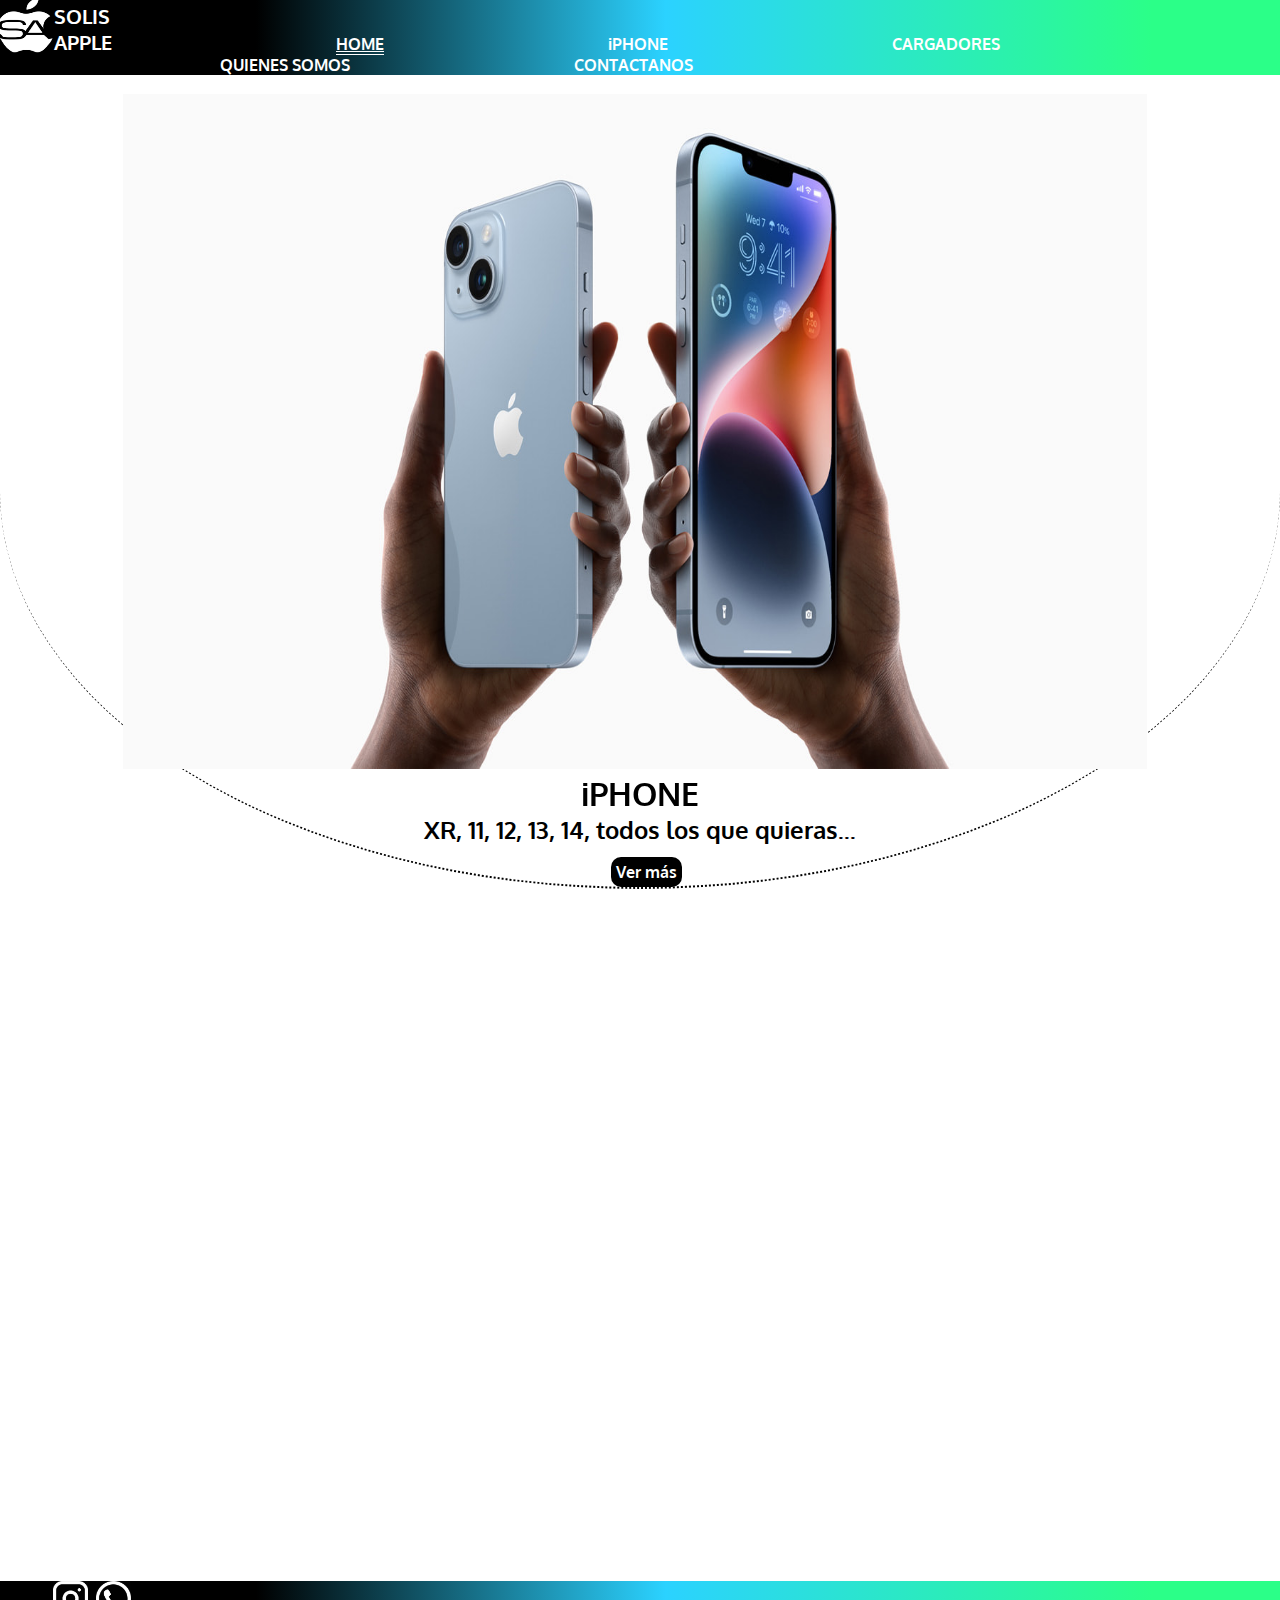
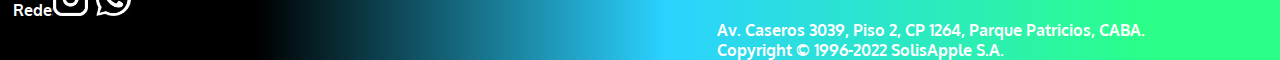
==== index.html @ 82153630 "agrero primeros archivos al repositorio" ====
<!DOCTYPE html>
<html lang="es">
<head>
    <meta charset="UTF-8">
    <meta http-equiv="X-UA-Compatible" content="IE=edge">
    <meta name="viewport" content="width=device-width, initial-scale=1.0">
    <title>Solis Apple</title>
    <link rel="preconnect" href="https://fonts.googleapis.com"><link rel="preconnect" href="https://fonts.gstatic.com" crossorigin><link href="https://fonts.googleapis.com/css2?family=Lato:ital,wght@0,100;0,300;0,400;0,700;0,900;1,100;1,300;1,400;1,700;1,900&family=Oxygen:wght@300;400;700&display=swap" rel="stylesheet">
    <link
    rel="stylesheet"
    href="https://cdnjs.cloudflare.com/ajax/libs/animate.css/4.1.1/animate.min.css"/>
    <link rel="stylesheet" href="./css/style.css">
    <link rel="shortcut icon" href="./assets/icons/logoSimple2.ico">
    <link href="https://unpkg.com/aos@2.3.1/dist/aos.css" rel="stylesheet">
</head>
<body>
    <header>
        <nav class="menu">
            <ul class="menu__lista">
                <li class="menu__ico">
                    <img src="./assets/icons/logoSimple2.ico" alt="Logo SolisApple" id="logoTop">
                </li>
                <li class="menu__titulo">
                    <h1>SOLIS<br>APPLE</h1>
                </li>
                <li class="menu__link active">
                    <a href="./index.html" target="_self">HOME</a>
                </li>
                <li class="menu__link">
                    <a href="./pages/iphone.html" target="_self">iPHONE</a>
                </li>
                <li class="menu__link">
                    <a href="./pages/cargadores.html" target="_self">CARGADORES</a>
                </li>
                <li class="menu__link">
                    <a href="./pages/quienes-somos.html" target="_self">QUIENES SOMOS</a>
                </li>
                <li class="menu__link">
                    <a href="./pages/contactanos.html" target="_self">CONTACTANOS</a>                        
                </li>
            </ul>
        </nav>
    </header>   
    <main>
        <div class="carta" >
            <img class="carta__img" src="./assets/images/iphone/14/14base.jpg" alt="iphone 14">
            <h1 class="carta__titulo">iPHONE</h1>
            <p class="carta__parrafo">XR, 11, 12, 13, 14, todos los que quieras...</p>
            <button class="carta__boton"><a href="./pages/iphone.html">Ver más</a></button>
        </div>
        <div class="carta" data-aos="fade-left">
            <img class="carta__img--cargador" src="./assets/images/cargador/cargador-blanco.jpg" alt="iphone 14">
            <h1 class="carta__titulo">CARGADORES</h1>
            <p class="carta__parrafo">LIGHTNING, INALAMBRICOS, todos los que quieras...</p>
            <button class="carta__boton"><a href="./pages/cargadores.html">Ver más</a></button>
        </div>
    </main>
    <footer>
        <section class="redes">
            <h2 class="redes__titulo">
                Redes: 
            </h2>
            <a href="https://www.instagram.com/solisapple_/" target="_blank">
                <img class="redes__logo" src="./assets/images/logos/instagramLogo.JPG" alt="logo instagram" >
            </a>
            <a href="https://www.instagram.com/solisapple_/" target="_blank">
                <img class="redes__logo" src="./assets/images/logos/wppLogo.ico" alt="logo instagram">                
            </a>    
        </section>
        <section class="direccion">
            <h2 class="footer__p">
                Av. Caseros 3039, Piso 2, CP 1264, Parque Patricios, CABA. <br>
                Copyright © 1996-2022 SolisApple S.A.
            </h2>
        </section>       
    </footer> 
    <script src="https://unpkg.com/aos@2.3.1/dist/aos.js"></script>
    <script>
        AOS.init();
    </script>
</body>
</html>
---- css/style.css ----
/* 
    .color1 { #090f13 };
    .color2 { #171f25 };
    .color3 { #752e2b };
    .color4 { #c90a02 };
    .color5 { #f2eab7 }; 
    font-family: 'Lato', sans-serif;
    font-family: 'Oxygen', sans-serif;
*/
    
/* base */
*{
    margin: 0;
    padding: 0;
    box-sizing: border-box;
    font-size: 16px; 
    font-weight: 700;
    text-decoration: none;
    font-family: 'Oxygen', sans-serif;
}

body {
    min-height: 200%;
    width: 100%;  
}

header {
    background-color: #000000;
    background-image: linear-gradient(90deg, #000000 20%, #2BD2FF 52%, #2BFF88 90%);
    height: 5%;
    max-width: 100%;
    color: white;
    position: sticky;
    top: 0;
}

main {
    background-color: white;
    height: 90%;
    color: black;
    max-width: 100%;
}

footer {
    background-color: #000000;
    background-image: linear-gradient(90deg, #000000 20%, #2BD2FF 52%, #2BFF88 90%);
    max-height: 5%;
    color: white;
    max-width: 100%;
    font-size: 0;
}

/* HADER TOP NAV */
.menu {
    list-style: none;
    height: 100%;
    max-width: 100%;
}
.menu__lista {
    height: 100%; 
    max-width: 100%;
    animate__fadeIn
}

.menu__titulo h1 {
    font-size: 20px;
    height: 100%;
    max-width: 100%;
  
}

.menu__lista li {
    display: inline-block;
    color: white;
    height: 100%;
    max-width: 100%;
    transition: transform 2seg;
}

.menu__lista li:hover {
    transform: scale(1.1);
}


.menu__link a, .carta__boton a {
    color: white;
    max-width: 100%;
}


.menu__link {
    height: 100%;
    margin-left: 220px;
    max-width: 100%;
}

.menu__link a:hover, 
.menu__link.active, .carta__boton a:hover{
    color: white;
    text-decoration: underline double;

}

#logoTop {
    width: 50px;
    height: 50px;
}
 
/* MAIN CARTAS */

.carta {
    height: 50%;
    width: 100%;
    max-width: 100%;
    margin-top: 1.5%;
    margin-bottom: 1%;
    border-color: black;
    border-style: dotted ;
    border-width: 0px 0px 2px 0px;
    border-radius: 100%;
    
}

.carta__img {
    height: 75vh;
    width: 80%;
    margin-left: 9.6vw;
    max-width: 100%;
}

.carta__titulo {
    text-align: center;
    color: black;
    font-size: 2rem;
    max-width: 100%;
    position: relative;
}


.carta__parrafo {
    text-align: center;
    color: black;
    font-size: 24px;
    max-width: 100%;
}

.carta__boton {
    margin-left: 47.7vw;
    margin-top: 12px;
    border: 0;
    background-color: black;
    color: white;
    padding: 5px;
    border-radius: 10px;
    max-width: 100%;
    transition: transform 2seg;
}

.carta__boton:hover {
    transform: scale(1.1);
}



.carta__img--cargador {
    height: 60vh;
    width: 40%;
    margin-left: 31vw;
}

/* FOOTER BOTTOM*/

.redes {
    display: inline-block;
    font-size: 0;
    width: 20%;
}

.redes__logo {
    width: 35px;
    height: 35px;
    font-size: 0;
    display: inline;
    margin-inline: 0.8%;
}

.redes__titulo {
    display: inline-block;
    font-size: 1rem;
    width: 15%; 
    margin-left: 5%;
}

.direccion {
    display: inline-block;
    font-size: 1rem;
    margin-left: 56%;
}
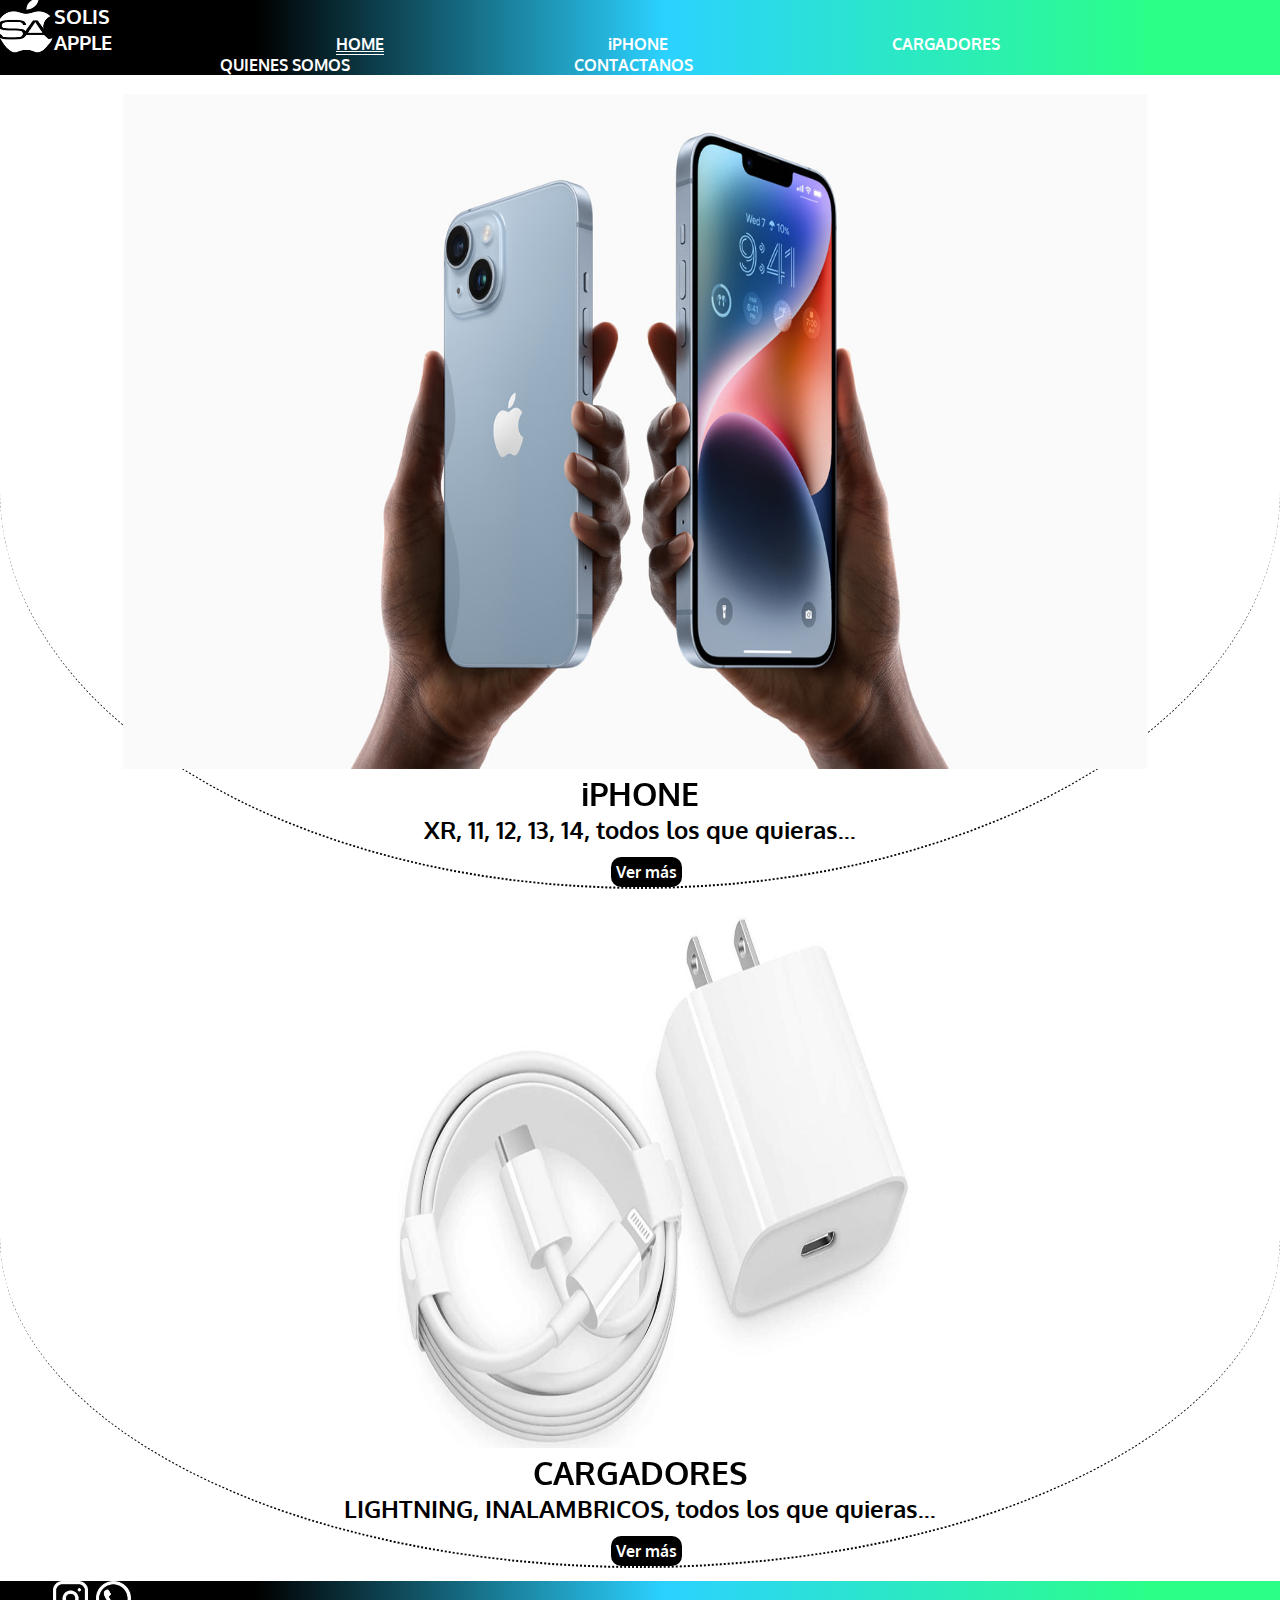
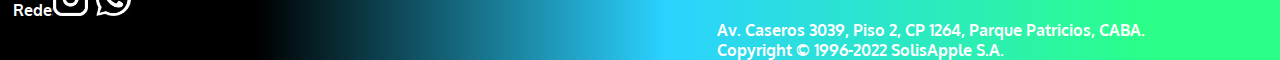
==== commit 3b1fa119: "guardado por las dudas" ====
--- a/index.html
+++ b/index.html
@@ -9,9 +9,9 @@
     <link
     rel="stylesheet"
     href="https://cdnjs.cloudflare.com/ajax/libs/animate.css/4.1.1/animate.min.css"/>
+    <link href="https://unpkg.com/aos@2.3.1/dist/aos.css" rel="stylesheet">
     <link rel="stylesheet" href="./css/style.css">
     <link rel="shortcut icon" href="./assets/icons/logoSimple2.ico">
-    <link href="https://unpkg.com/aos@2.3.1/dist/aos.css" rel="stylesheet">
 </head>
 <body>
     <header>
@@ -42,13 +42,13 @@
         </nav>
     </header>   
     <main>
-        <div class="carta" >
+        <div class="carta">
             <img class="carta__img" src="./assets/images/iphone/14/14base.jpg" alt="iphone 14">
             <h1 class="carta__titulo">iPHONE</h1>
             <p class="carta__parrafo">XR, 11, 12, 13, 14, todos los que quieras...</p>
             <button class="carta__boton"><a href="./pages/iphone.html">Ver más</a></button>
         </div>
-        <div class="carta" data-aos="fade-left">
+        <div class="carta">
             <img class="carta__img--cargador" src="./assets/images/cargador/cargador-blanco.jpg" alt="iphone 14">
             <h1 class="carta__titulo">CARGADORES</h1>
             <p class="carta__parrafo">LIGHTNING, INALAMBRICOS, todos los que quieras...</p>
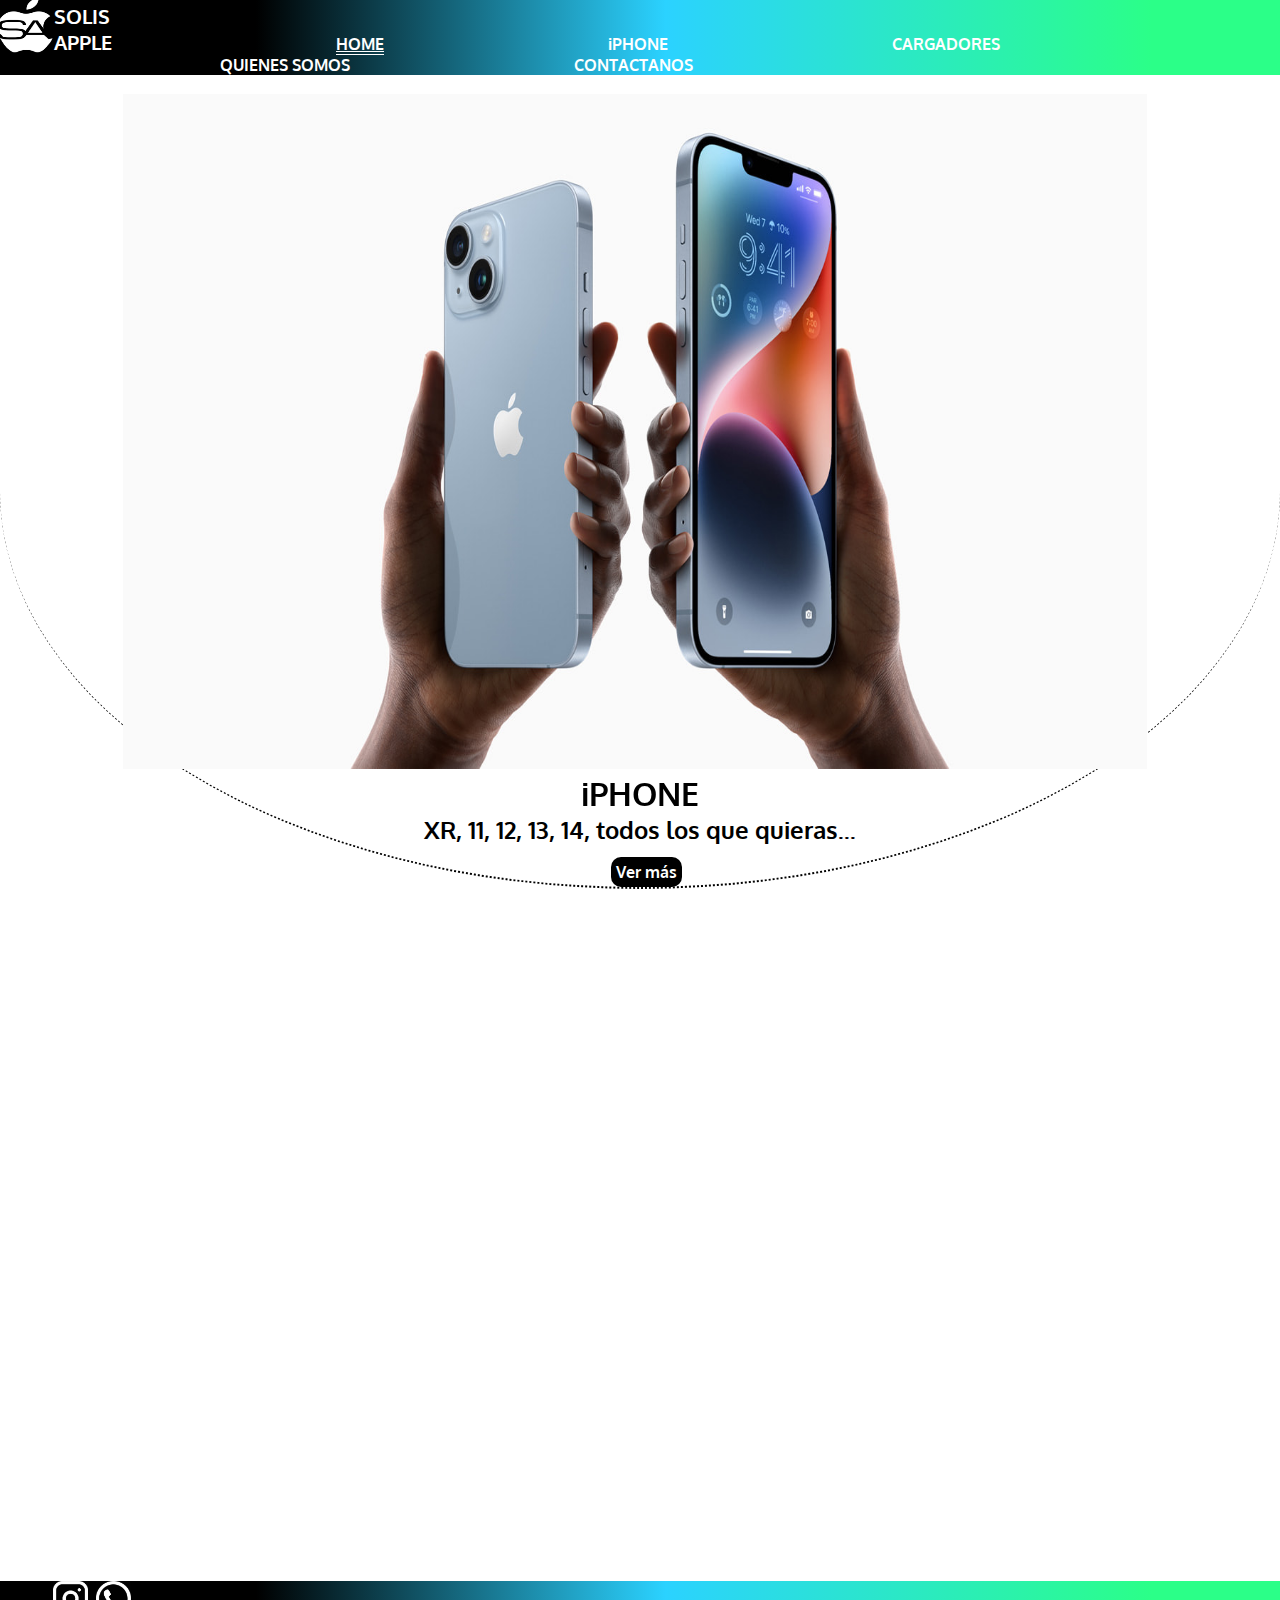
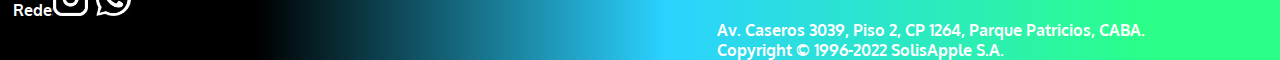
==== commit 3d1145a0: "update" ====
--- a/index.html
+++ b/index.html
@@ -42,13 +42,13 @@
         </nav>
     </header>   
     <main>
-        <div class="carta">
+        <div class="carta animate__animated animate__fadeInUp">
             <img class="carta__img" src="./assets/images/iphone/14/14base.jpg" alt="iphone 14">
             <h1 class="carta__titulo">iPHONE</h1>
             <p class="carta__parrafo">XR, 11, 12, 13, 14, todos los que quieras...</p>
             <button class="carta__boton"><a href="./pages/iphone.html">Ver más</a></button>
         </div>
-        <div class="carta">
+        <div class="carta" data-aos="fade-left">
             <img class="carta__img--cargador" src="./assets/images/cargador/cargador-blanco.jpg" alt="iphone 14">
             <h1 class="carta__titulo">CARGADORES</h1>
             <p class="carta__parrafo">LIGHTNING, INALAMBRICOS, todos los que quieras...</p>
